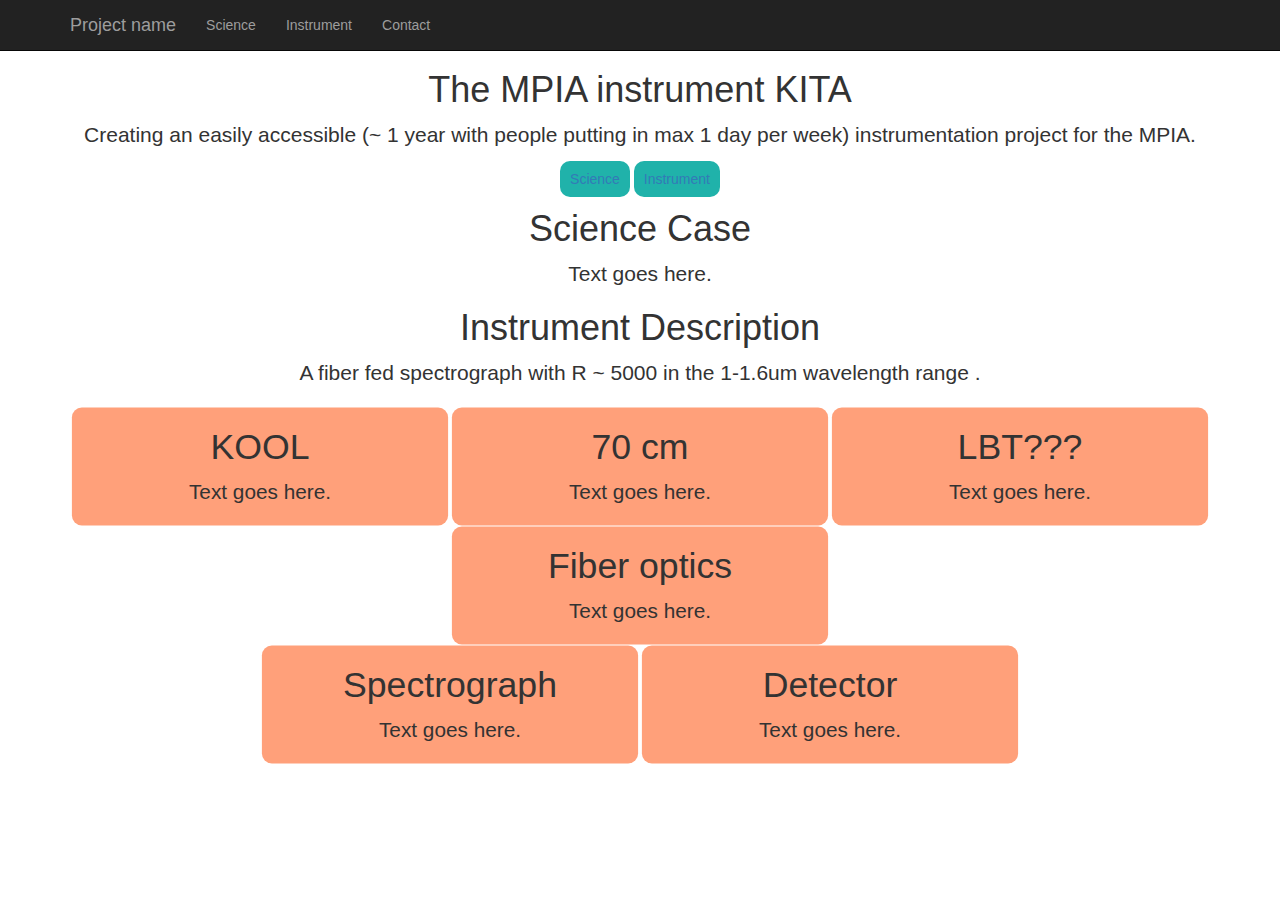
==== index.html @ 944ec5a5 "Update index.html" ====
<!DOCTYPE html>
<html lang="en"><head>
<meta http-equiv="content-type" content="text/html; charset=UTF-8">
    <meta charset="utf-8">
    <meta http-equiv="X-UA-Compatible" content="IE=edge">
    <meta name="viewport" content="width=device-width, initial-scale=1">
    <!-- The above 3 meta tags *must* come first in the head; any other head content must come *after* these tags -->
    <meta name="description" content="">
    <meta name="author" content="">
    <!--
    <link rel="icon" href="https://getbootstrap.com/docs/3.4/favicon.ico">
    -->
    <link rel="canonical" href="https://getbootstrap.com/docs/3.4/examples/starter-template/">

    <title>Instrument</title>

    <!-- Bootstrap core CSS -->
    <link href="main_files/bootstrap.css" rel="stylesheet">

    <!-- IE10 viewport hack for Surface/desktop Windows 8 bug -->
    <link href="main_files/ie10-viewport-bug-workaround.css" rel="stylesheet">

    <!-- Custom styles for this template -->
    <link href="main_files/starter-template.css" rel="stylesheet">

    <!-- Just for debugging purposes. Don't actually copy these 2 lines! -->
    <!--[if lt IE 9]><script src="../../assets/js/ie8-responsive-file-warning.js"></script><![endif]-->
    <script src="main_files/ie-emulation-modes-warning.js"></script>

    <!-- HTML5 shim and Respond.js for IE8 support of HTML5 elements and media queries -->
    <!--[if lt IE 9]>
      <script src="https://oss.maxcdn.com/html5shiv/3.7.3/html5shiv.min.js"></script>
      <script src="https://oss.maxcdn.com/respond/1.4.2/respond.min.js"></script>
    <![endif]-->

    <link href="index.css" rel="stylesheet">
  </head>

  <body>
    
    <nav class="navbar navbar-inverse navbar-fixed-top">
      <div class="container">
        <div class="navbar-header">
          
          <button type="button" class="navbar-toggle collapsed" data-toggle="collapse" data-target="#navbar" aria-expanded="false" aria-controls="navbar">
            <span class="sr-only">Toggle navigation</span>
            <span class="icon-bar"></span>
            <span class="icon-bar"></span>
            <span class="icon-bar"></span>
          </button>
          
          <a class="navbar-brand" href="#">Project name</a>
        </div>
        <div id="navbar" class="collapse navbar-collapse">
          <ul class="nav navbar-nav">
            <li class=""><a href="#science">Science</a></li>
            <li><a href="#instrument">Instrument</a></li>
            <li><a href="#contact">Contact</a></li>
          </ul>
        </div><!--/.nav-collapse -->
      </div>
    </nav>

    <div class="center-block text-center" id="#">
      <h1>The MPIA instrument KITA </h1>
      <p class="lead">Creating an easily accessible (~ 1 year with people putting in max 1 day per week) instrumentation project for the MPIA. </p>
      <div class="container-fluid text-center">
        <div class="row">
          <a class="mainLink" href="#science">Science</a>
          <a class="mainLink" href="#instrument">Instrument</a>
        </div>
      </div>
    </div>


    <div class="center-block text-center" id="science">
      <h1>Science Case</h1>
      <p class="lead">Text goes here.</p>
    </div>

      <div class="center-block text-center" id="instrument">
        <h1>Instrument Description</h1>
        <p class="lead">A fiber fed spectrograph with R ~ 5000 in the 1-1.6um wavelength range .</p>
      </div>

    <div class="container">
      <div class="container-fluid text-center">
        <div class="row">
          <div class="col-md-4 col-xs-4 test">
            <h1>KOOL</h1>
            <p class="lead">Text goes here.</p>
          </div>
          <div class="col-md-4 col-xs-4 test">
            <h1>70 cm</h1>
            <p class="lead">Text goes here.</p>
          </div>
          <div class="col-md-4 col-xs-4 test">
            <h1>LBT???</h1>
            <p class="lead">Text goes here.</p>
          </div>
        </div>
        
      
        <div class="row">
          <div class="col-md-4 col-xs-4 ">
          </div>

          <div class="col-md-4 col-xs-4 test">
            <h1>Fiber optics</h1>
            <p class="lead">Text goes here.</p>
          </div>

          <div class="col-md-4 col-xs-4 ">
            
          </div>
        </div>
      
        <div class="row">
        <div class="col-md-2 col-xs-2">
          
        </div>
        <div class="col-md-4 col-xs-4 test">
          <h1>Spectrograph</h1>
          <p class="lead">Text goes here.</p>
        </div>


        <div class="col-md-4 col-xs-4 test">
          <h1>Detector</h1>
          <p class="lead">Text goes here.</p>
        </div>

        <div class="col-md-2 col-xs-2">
        </div>
          
      </div>
        

    </div><!-- /.container -->


    <!-- Bootstrap core JavaScript
    ================================================== -->
    <!-- Placed at the end of the document so the pages load faster -->
    <script src="main_files/jquery-1.js" integrity="sha384-nvAa0+6Qg9clwYCGGPpDQLVpLNn0fRaROjHqs13t4Ggj3Ez50XnGQqc/r8MhnRDZ" crossorigin="anonymous"></script>
    <script>window.jQuery || document.write('<script src="../../assets/js/vendor/jquery.min.js"><\/script>')</script>
    <script src="main_files/bootstrap.js"></script>
    <!-- IE10 viewport hack for Surface/desktop Windows 8 bug -->
    <script src="main_files/ie10-viewport-bug-workaround.js"></script>
  

</body></html>
---- main_files/ie10-viewport-bug-workaround.css ----
/*!
 * IE10 viewport hack for Surface/desktop Windows 8 bug
 * Copyright 2014-2019 Twitter, Inc.
 * Licensed under MIT (https://github.com/twbs/bootstrap/blob/master/LICENSE)
 */
@-ms-viewport {
  width: device-width;
}
@-o-viewport {
  width: device-width;
}
@viewport {
  width: device-width;
}
---- main_files/starter-template.css ----
body {
  padding-top: 50px;
}
.starter-template {
  padding: 40px 15px;
  text-align: center;
}
---- index.css ----
.test{
    border-radius: 10px;
    background-color: lightsalmon;
    scale: 99%;

}

.mainLink{
    background-color: lightseagreen;
    border-radius: 10px;
    padding:10px;
}
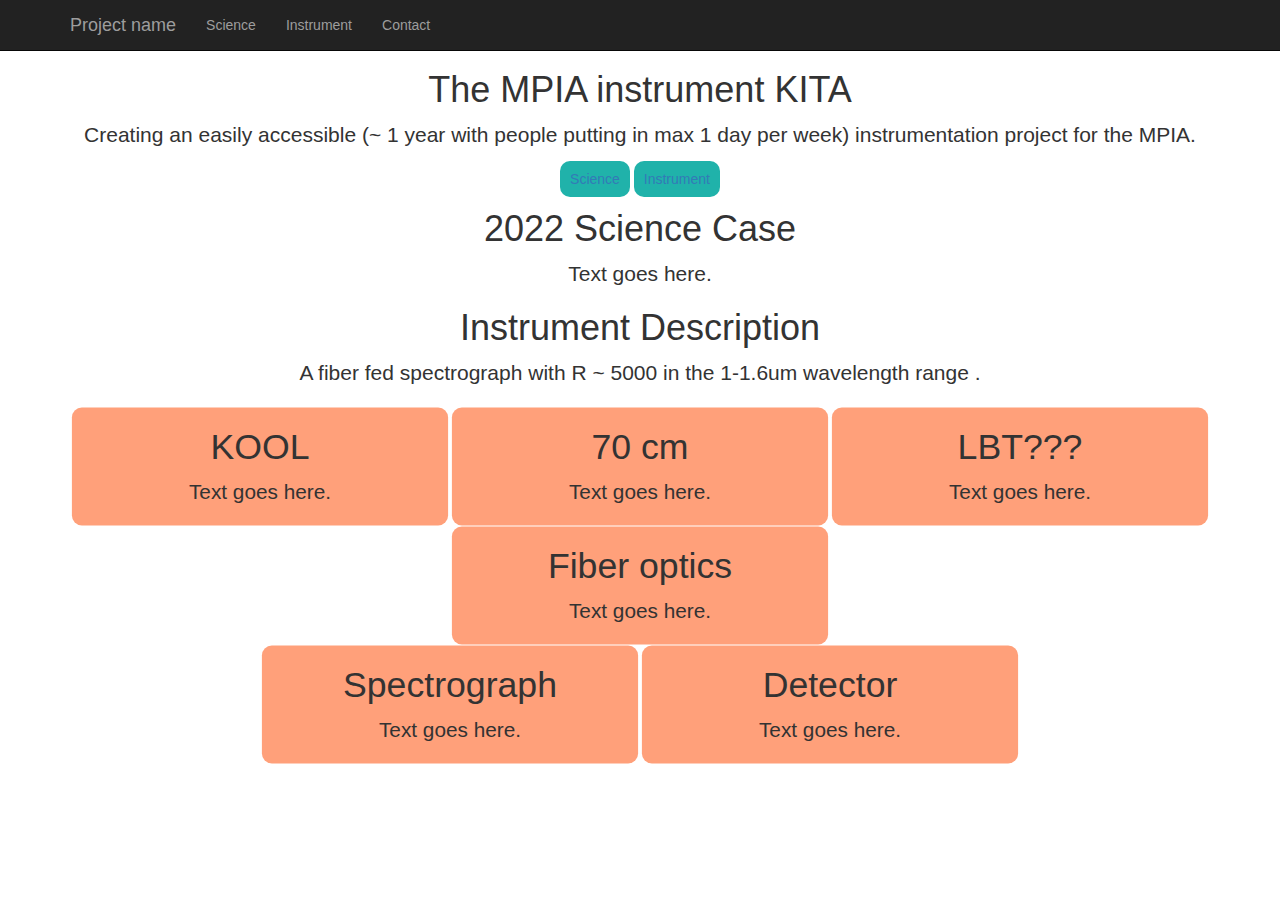
==== commit 67f0c23c: "Update index.html" ====
--- a/index.html
+++ b/index.html
@@ -12,7 +12,7 @@
     -->
     <link rel="canonical" href="https://getbootstrap.com/docs/3.4/examples/starter-template/">
 
-    <title>Instrument</title>
+    <title>2022 Instrument</title>
 
     <!-- Bootstrap core CSS -->
     <link href="main_files/bootstrap.css" rel="stylesheet">
@@ -74,7 +74,7 @@
 
 
     <div class="center-block text-center" id="science">
-      <h1>Science Case</h1>
+      <h1>2022 Science Case</h1>
       <p class="lead">Text goes here.</p>
     </div>
 
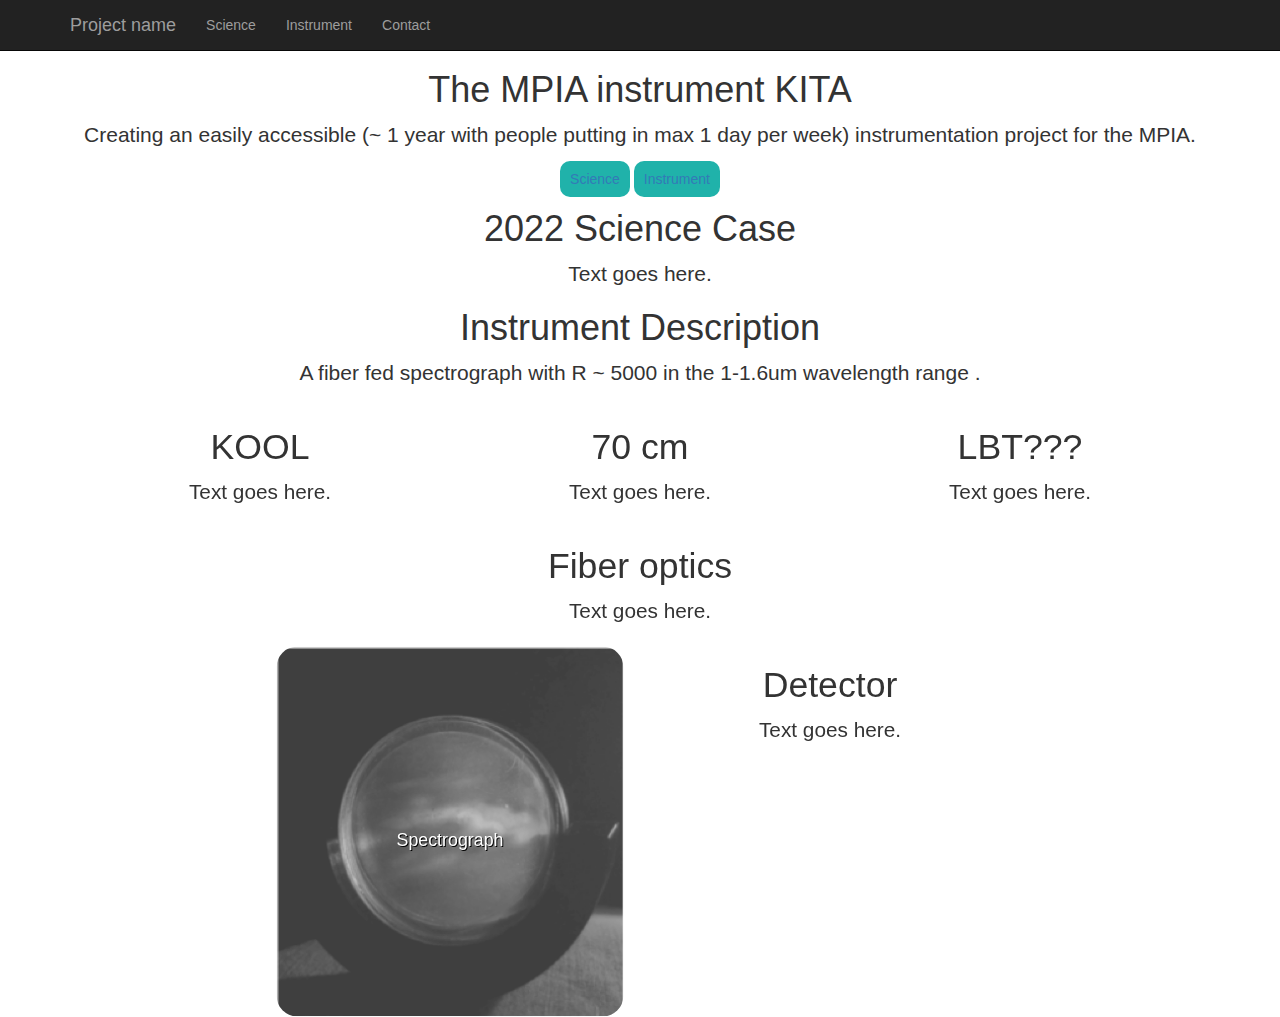
==== commit 27c8ae19: "made an image button for the spectrograph and a sample linked page" ====
--- a/index.html
+++ b/index.html
@@ -119,9 +119,17 @@
         <div class="col-md-2 col-xs-2">
           
         </div>
-        <div class="col-md-4 col-xs-4 test">
-          <h1>Spectrograph</h1>
-          <p class="lead">Text goes here.</p>
+        
+        
+        <div class="col-md-4 col-xs-4 test imLink">
+             
+          <a href="spectrograph.html" class="">
+            
+            <img src="./images/mcifu_grating.png" alt="grating" class="image"/>
+            <h4 class="imLabel">Spectrograph</h4>
+            
+          </a>
+          
         </div>
 
 
--- a/index.css
+++ b/index.css
@@ -1,6 +1,8 @@
 .test{
     border-radius: 10px;
-    background-color: lightsalmon;
+    background-color: white;
+    border-color: black;
+    border: black;
     scale: 99%;
 
 }
@@ -9,4 +11,32 @@
     background-color: lightseagreen;
     border-radius: 10px;
     padding:10px;
+}
+
+.imLink{
+    border-radius: 10px;
+    background-color: white;
+}
+
+.image{
+    border-radius: 20px;
+    filter:grayscale();
+    opacity: 0.75;
+    width: 100%;
+}
+
+.imLabel{
+    position: absolute;
+    top: 50%;
+    left: 50%;
+    transform: translate(-50%, -50%);
+    
+    color:white;
+    text-shadow: 1px 1px black;
+}
+
+.image:hover{
+    filter: none;
+    opacity: 1;
+    box-shadow: 1px 1px 10px black;
 }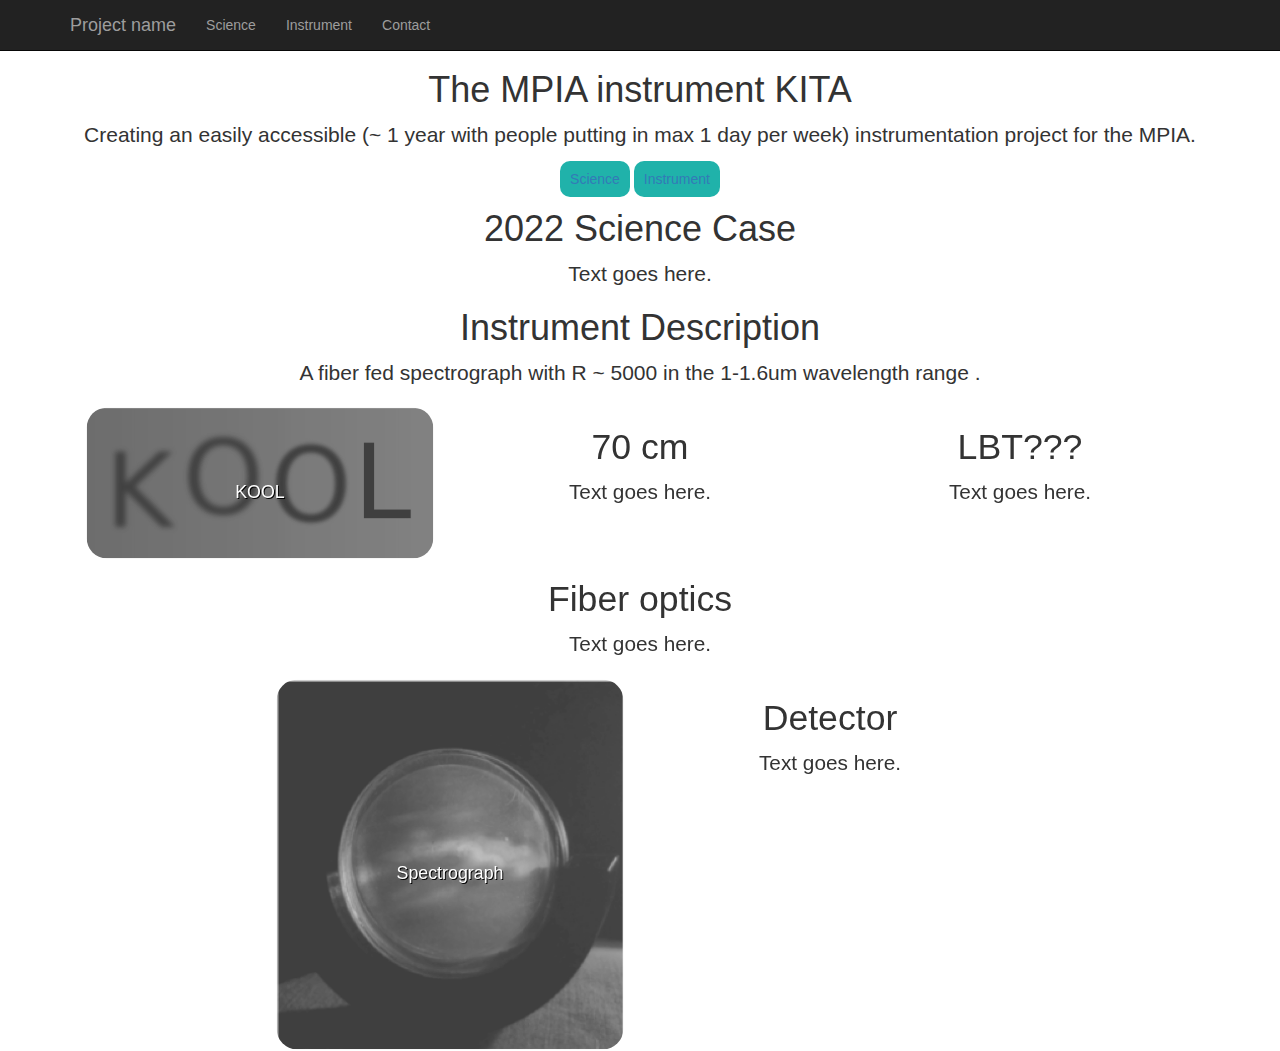
==== commit a50b11f1: "added kool" ====
--- a/index.html
+++ b/index.html
@@ -37,18 +37,18 @@
   </head>
 
   <body>
-    
+
     <nav class="navbar navbar-inverse navbar-fixed-top">
       <div class="container">
         <div class="navbar-header">
-          
+
           <button type="button" class="navbar-toggle collapsed" data-toggle="collapse" data-target="#navbar" aria-expanded="false" aria-controls="navbar">
             <span class="sr-only">Toggle navigation</span>
             <span class="icon-bar"></span>
             <span class="icon-bar"></span>
             <span class="icon-bar"></span>
           </button>
-          
+
           <a class="navbar-brand" href="#">Project name</a>
         </div>
         <div id="navbar" class="collapse navbar-collapse">
@@ -86,10 +86,14 @@
     <div class="container">
       <div class="container-fluid text-center">
         <div class="row">
-          <div class="col-md-4 col-xs-4 test">
-            <h1>KOOL</h1>
-            <p class="lead">Text goes here.</p>
+
+          <div class="col-md-4 col-xs-4 test imLink">
+            <a href="KOOL.html" class="">
+              <img src="./images/KOOL.png" alt="grating" class="image"/>
+              <h4 class="imLabel">KOOL</h4>
+            </a>
           </div>
+
           <div class="col-md-4 col-xs-4 test">
             <h1>70 cm</h1>
             <p class="lead">Text goes here.</p>
@@ -99,8 +103,8 @@
             <p class="lead">Text goes here.</p>
           </div>
         </div>
-        
-      
+
+
         <div class="row">
           <div class="col-md-4 col-xs-4 ">
           </div>
@@ -111,25 +115,25 @@
           </div>
 
           <div class="col-md-4 col-xs-4 ">
-            
+
           </div>
         </div>
-      
+
         <div class="row">
         <div class="col-md-2 col-xs-2">
-          
+
         </div>
-        
-        
+
+
         <div class="col-md-4 col-xs-4 test imLink">
-             
+
           <a href="spectrograph.html" class="">
-            
+
             <img src="./images/mcifu_grating.png" alt="grating" class="image"/>
             <h4 class="imLabel">Spectrograph</h4>
-            
+
           </a>
-          
+
         </div>
 
 
@@ -140,9 +144,9 @@
 
         <div class="col-md-2 col-xs-2">
         </div>
-          
+
       </div>
-        
+
 
     </div><!-- /.container -->
 
@@ -155,6 +159,6 @@
     <script src="main_files/bootstrap.js"></script>
     <!-- IE10 viewport hack for Surface/desktop Windows 8 bug -->
     <script src="main_files/ie10-viewport-bug-workaround.js"></script>
-  
+
 
 </body></html>
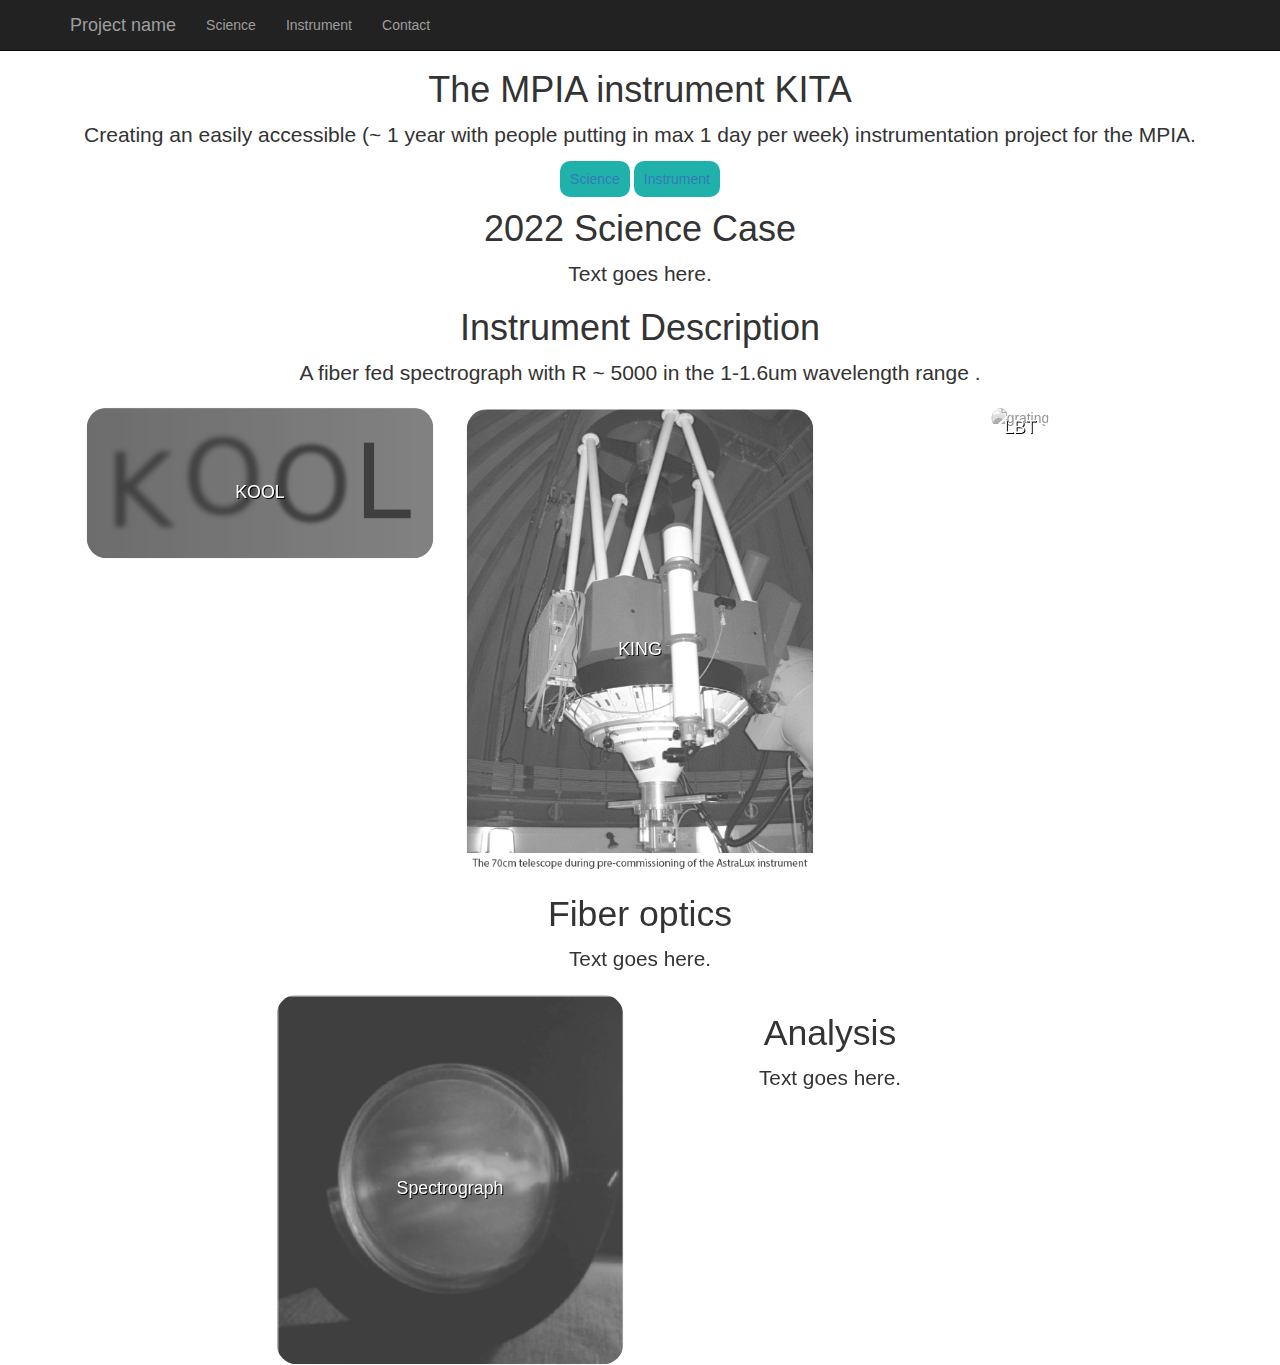
==== commit 68ce043f: "adding pages" ====
--- a/index.html
+++ b/index.html
@@ -94,13 +94,18 @@
             </a>
           </div>
 
-          <div class="col-md-4 col-xs-4 test">
-            <h1>70 cm</h1>
-            <p class="lead">Text goes here.</p>
+          <div class="col-md-4 col-xs-4 test imLink">
+            <a href="KING.html" class="">
+              <img src="./images/king70_astralux_ann.png" alt="grating" class="image"/>
+              <h4 class="imLabel">KING</h4>
+            </a>
           </div>
-          <div class="col-md-4 col-xs-4 test">
-            <h1>LBT???</h1>
-            <p class="lead">Text goes here.</p>
+
+          <div class="col-md-4 col-xs-4 test imLink">
+            <a href="LBT.html" class="">
+              <img src="./images/LBT.png" alt="grating" class="image"/>
+              <h4 class="imLabel">LBT</h4>
+            </a>
           </div>
         </div>
 
@@ -138,7 +143,7 @@
 
 
         <div class="col-md-4 col-xs-4 test">
-          <h1>Detector</h1>
+          <h1>Analysis</h1>
           <p class="lead">Text goes here.</p>
         </div>
 
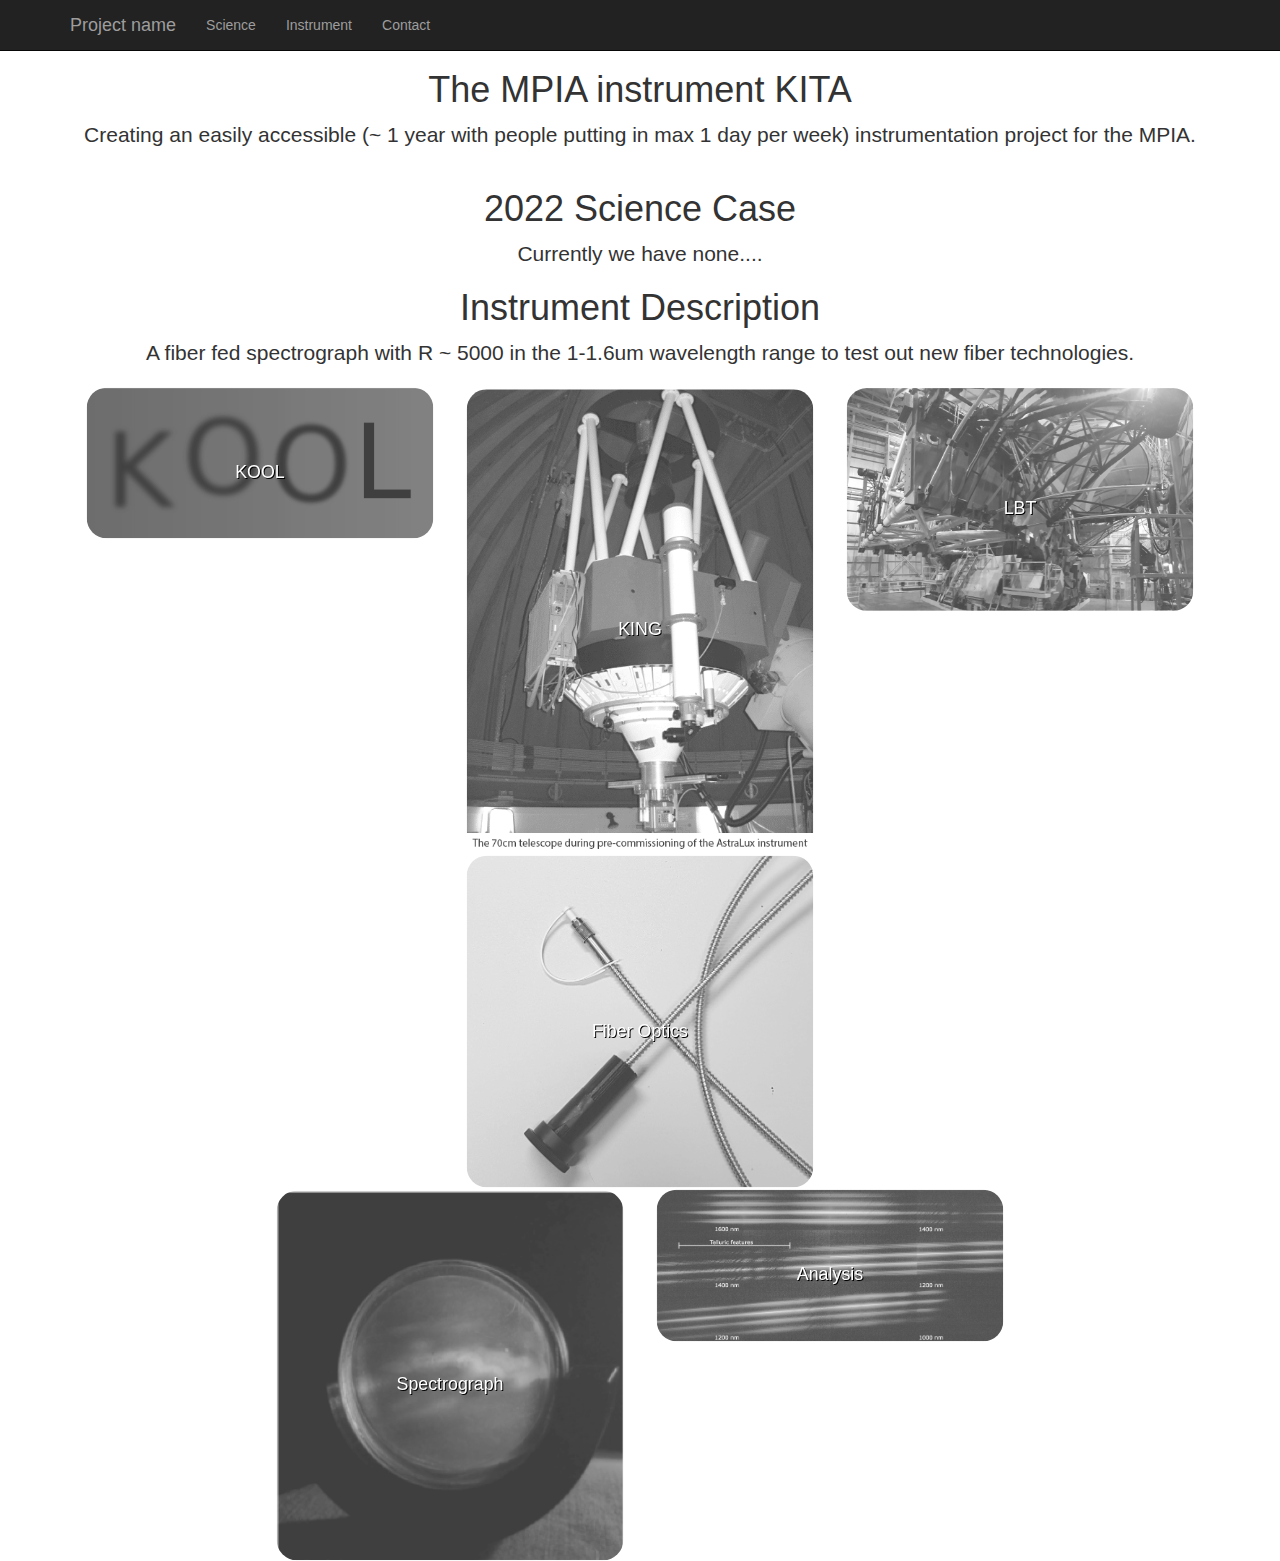
==== commit 1b40be12: "Pages update" ====
--- a/index.html
+++ b/index.html
@@ -66,8 +66,8 @@
       <p class="lead">Creating an easily accessible (~ 1 year with people putting in max 1 day per week) instrumentation project for the MPIA. </p>
       <div class="container-fluid text-center">
         <div class="row">
-          <a class="mainLink" href="#science">Science</a>
-          <a class="mainLink" href="#instrument">Instrument</a>
+          <!-- <a class="mainLink" href="#science">Science</a> -->
+          <!-- <a class="mainLink" href="#instrument">Instrument</a> -->
         </div>
       </div>
     </div>
@@ -75,12 +75,12 @@
 
     <div class="center-block text-center" id="science">
       <h1>2022 Science Case</h1>
-      <p class="lead">Text goes here.</p>
+      <p class="lead">Currently we have none....</p>
     </div>
 
       <div class="center-block text-center" id="instrument">
         <h1>Instrument Description</h1>
-        <p class="lead">A fiber fed spectrograph with R ~ 5000 in the 1-1.6um wavelength range .</p>
+        <p class="lead">A fiber fed spectrograph with R ~ 5000 in the 1-1.6um wavelength range to test out new fiber technologies.</p>
       </div>
 
     <div class="container">
@@ -103,7 +103,7 @@
 
           <div class="col-md-4 col-xs-4 test imLink">
             <a href="LBT.html" class="">
-              <img src="./images/LBT.png" alt="grating" class="image"/>
+              <img src="./images/LBT.jpg" alt="grating" class="image"/>
               <h4 class="imLabel">LBT</h4>
             </a>
           </div>
@@ -114,9 +114,11 @@
           <div class="col-md-4 col-xs-4 ">
           </div>
 
-          <div class="col-md-4 col-xs-4 test">
-            <h1>Fiber optics</h1>
-            <p class="lead">Text goes here.</p>
+          <div class="col-md-4 col-xs-4 test imLink">
+            <a href="fiber.html" class="">
+              <img src="./images/3d_fiber.png" alt="grating" class="image"/>
+              <h4 class="imLabel">Fiber Optics</h4>
+            </a>
           </div>
 
           <div class="col-md-4 col-xs-4 ">
@@ -131,20 +133,19 @@
 
 
         <div class="col-md-4 col-xs-4 test imLink">
-
           <a href="spectrograph.html" class="">
-
             <img src="./images/mcifu_grating.png" alt="grating" class="image"/>
             <h4 class="imLabel">Spectrograph</h4>
-
           </a>
-
         </div>
 
 
-        <div class="col-md-4 col-xs-4 test">
-          <h1>Analysis</h1>
-          <p class="lead">Text goes here.</p>
+        <div class="col-md-4 col-xs-4 test imLink">
+          <a href="Analysis.html" class="">
+            <img src="./images/spectra.png" alt="grating" class="image"/>
+            <h4 class="imLabel">Analysis</h4>
+          </a>
+
         </div>
 
         <div class="col-md-2 col-xs-2">
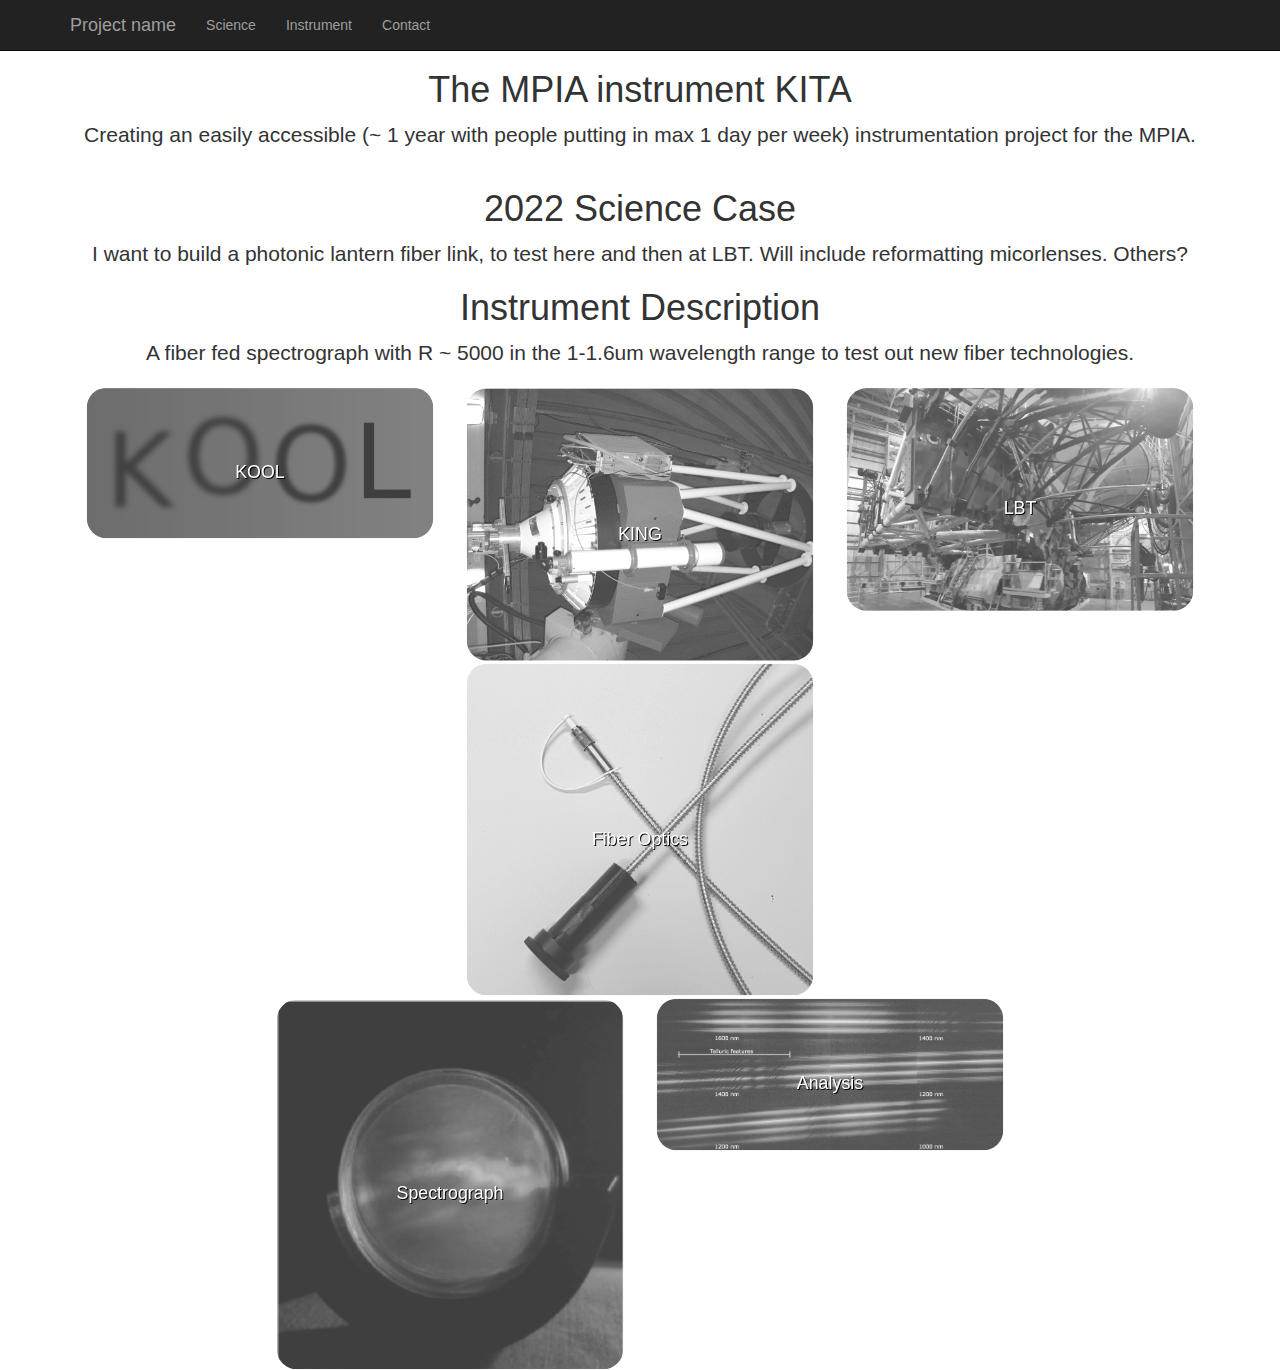
==== commit 943b4e01: "More updates" ====
--- a/index.html
+++ b/index.html
@@ -63,7 +63,8 @@
 
     <div class="center-block text-center" id="#">
       <h1>The MPIA instrument KITA </h1>
-      <p class="lead">Creating an easily accessible (~ 1 year with people putting in max 1 day per week) instrumentation project for the MPIA. </p>
+      <p class="lead">Creating an easily accessible (~ 1 year with people putting in max 1 day per week)
+         instrumentation project for the MPIA. </p>
       <div class="container-fluid text-center">
         <div class="row">
           <!-- <a class="mainLink" href="#science">Science</a> -->
@@ -75,13 +76,14 @@
 
     <div class="center-block text-center" id="science">
       <h1>2022 Science Case</h1>
-      <p class="lead">Currently we have none....</p>
+      <p class="lead">I want to build a photonic lantern fiber link, to test here and then at LBT. Will include reformatting micorlenses. Others?</p>
     </div>
 
       <div class="center-block text-center" id="instrument">
         <h1>Instrument Description</h1>
         <p class="lead">A fiber fed spectrograph with R ~ 5000 in the 1-1.6um wavelength range to test out new fiber technologies.</p>
       </div>
+
 
     <div class="container">
       <div class="container-fluid text-center">
@@ -95,8 +97,8 @@
           </div>
 
           <div class="col-md-4 col-xs-4 test imLink">
-            <a href="KING.html" class="">
-              <img src="./images/king70_astralux_ann.png" alt="grating" class="image"/>
+            <a href="KING_telescope.html" class="">
+              <img src="./images/KING2.png" alt="grating" class="image"/>
               <h4 class="imLabel">KING</h4>
             </a>
           </div>
--- a/index.css
+++ b/index.css
@@ -4,7 +4,6 @@
     border-color: black;
     border: black;
     scale: 99%;
-
 }
 
 .mainLink{
@@ -30,7 +29,7 @@
     top: 50%;
     left: 50%;
     transform: translate(-50%, -50%);
-    
+
     color:white;
     text-shadow: 1px 1px black;
 }
@@ -39,4 +38,4 @@
     filter: none;
     opacity: 1;
     box-shadow: 1px 1px 10px black;
-}+}
